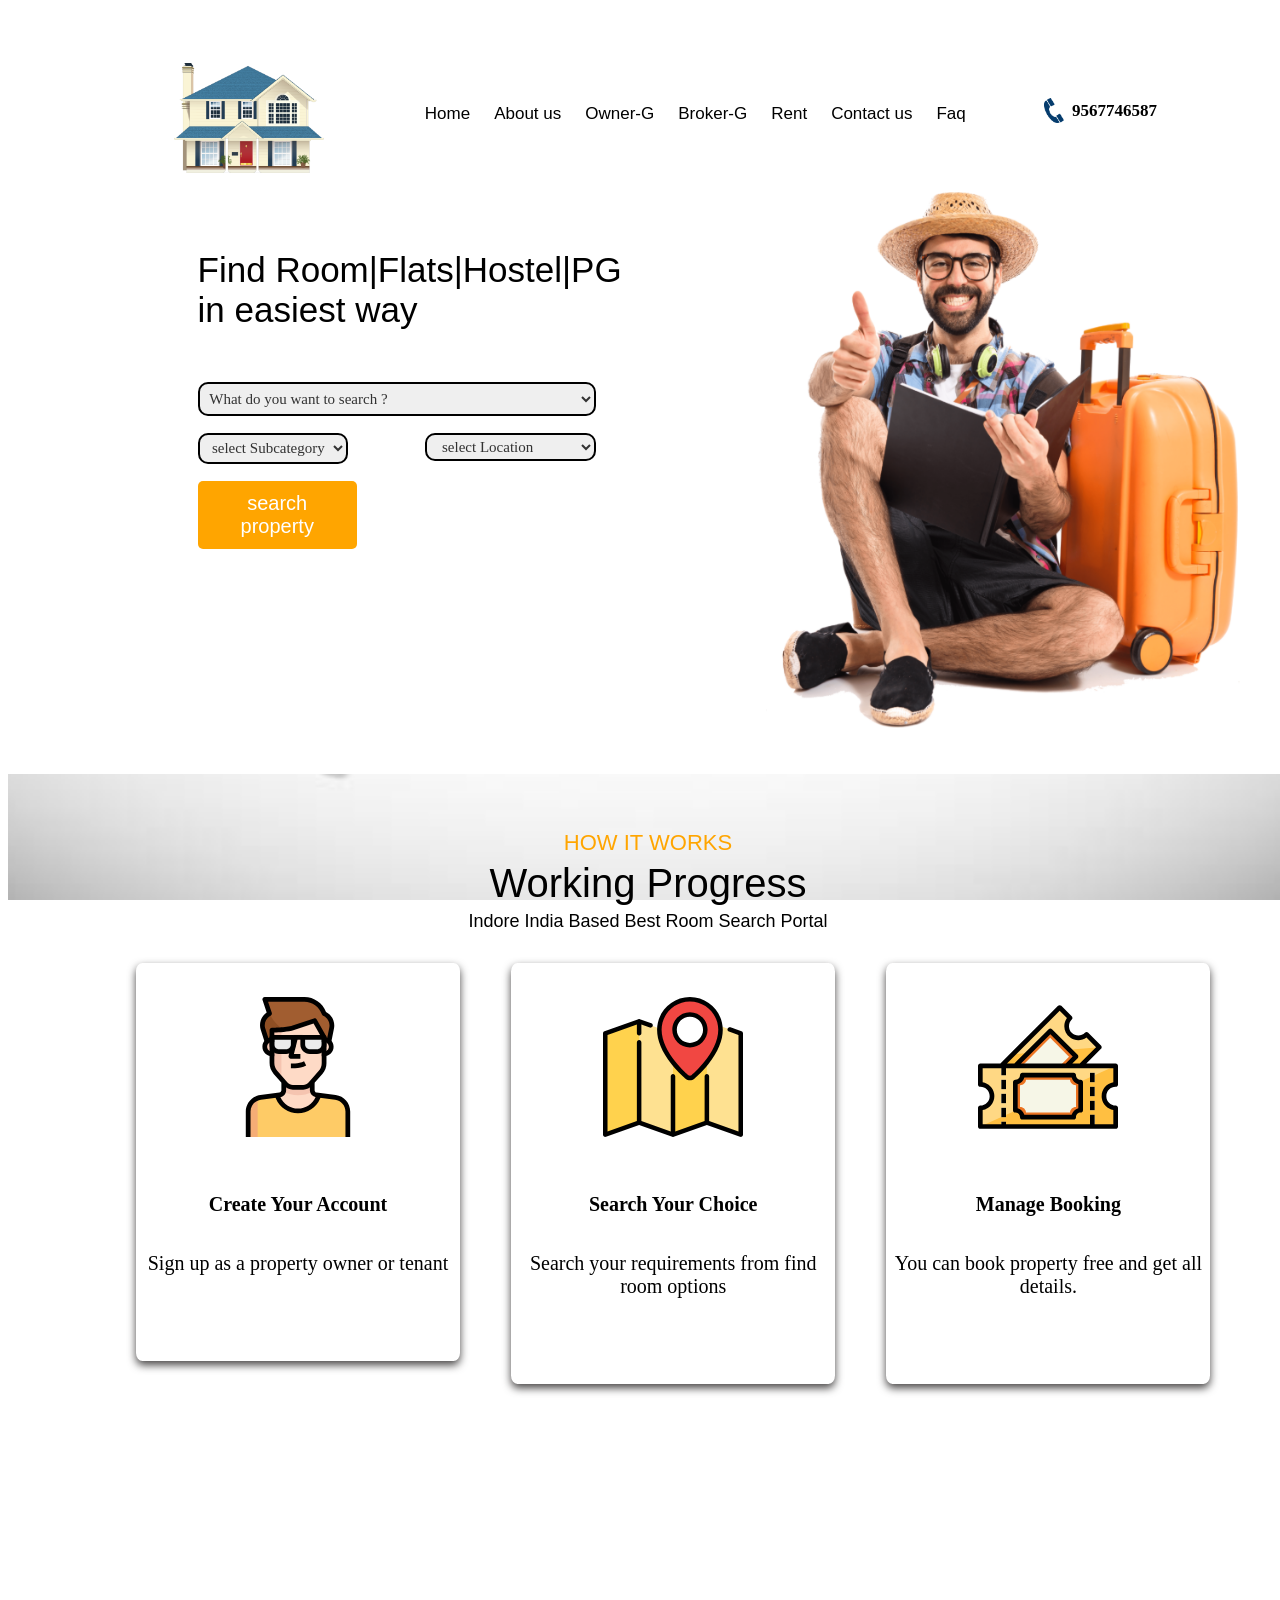
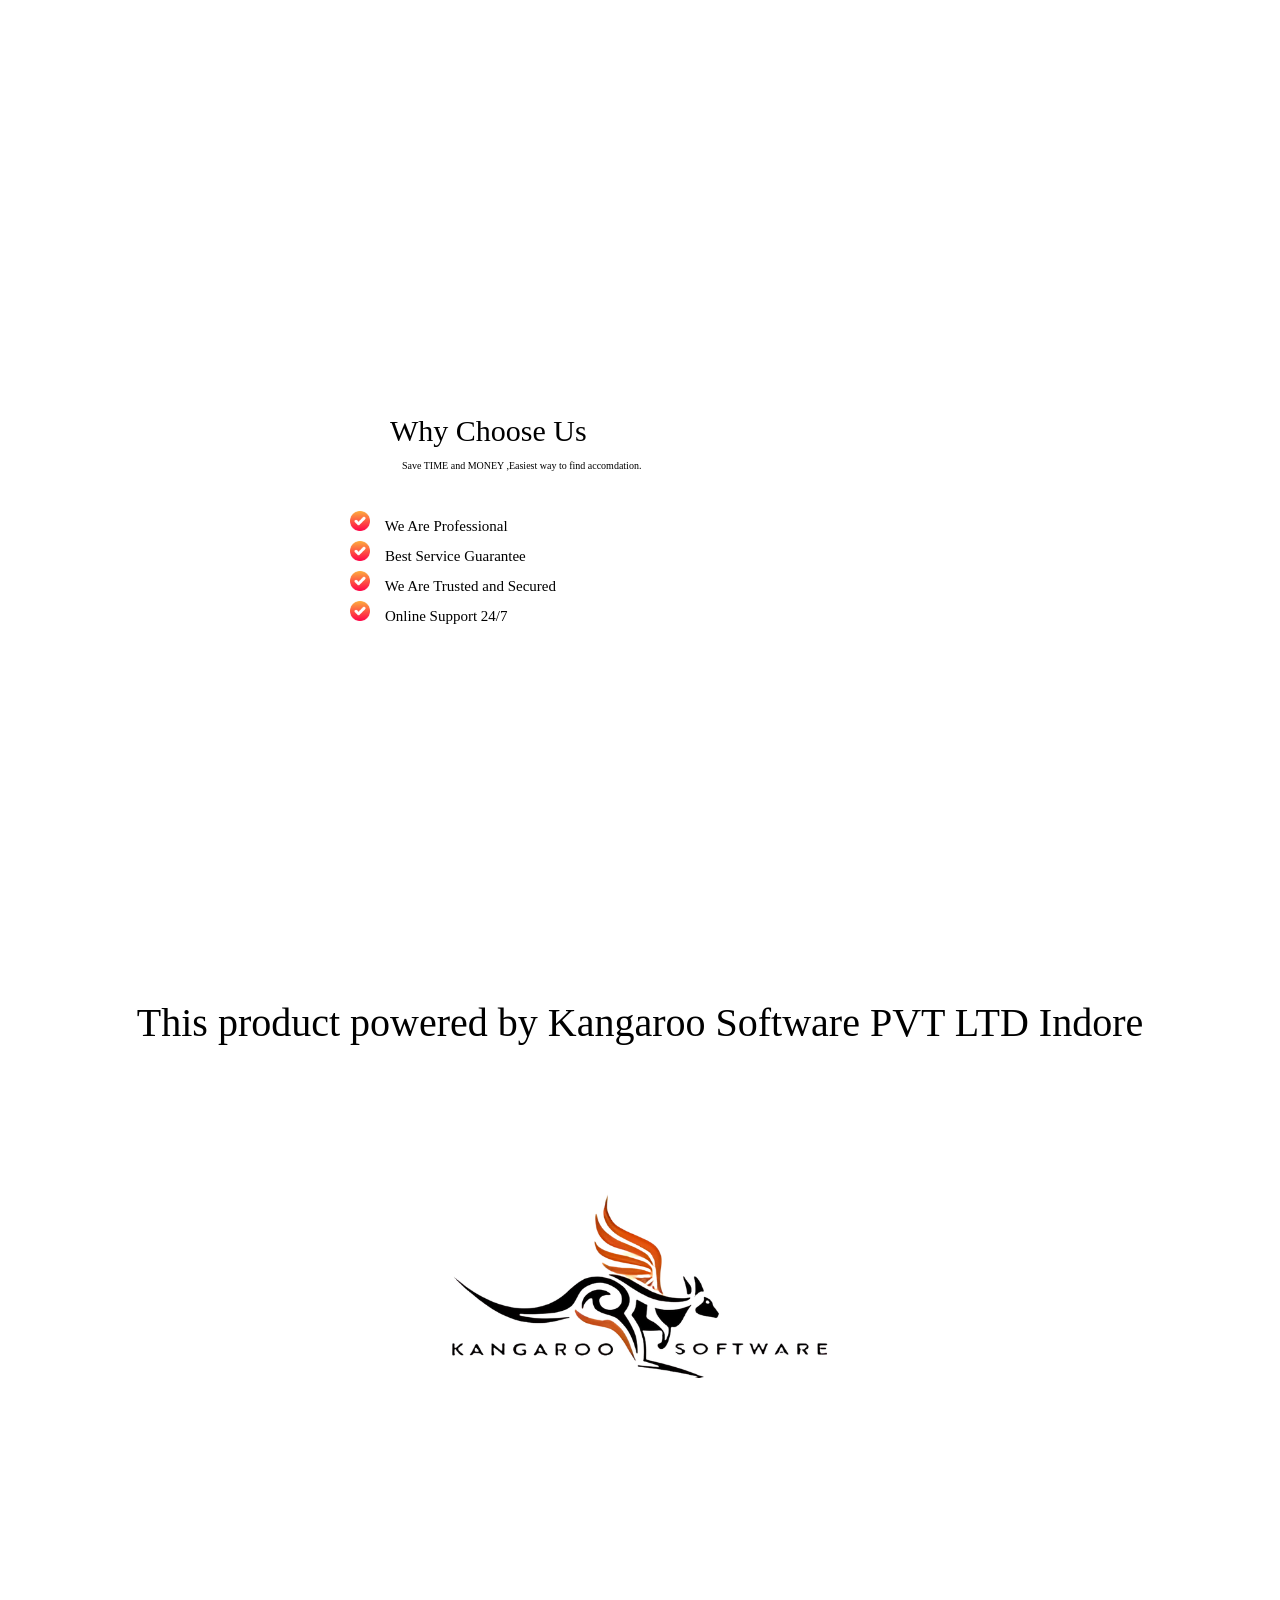
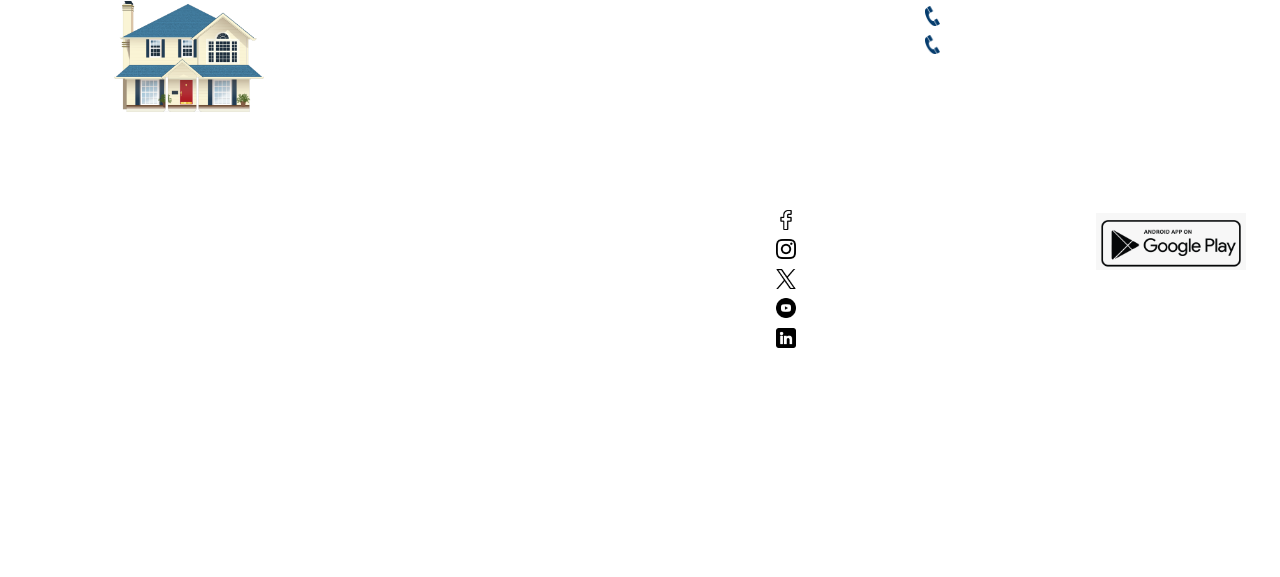
==== css/roomrent.html @ fcbe9afb "first commit" ====
<!DOCTYPE html>
<html lang="en">

<head>
    <meta charset="UTF-8">
    <meta name="viewport" content="width=device-width, initial-scale=1.0">
    <title>Rental Properties</title>

</head>
<style>
    .main2 {
        background-image: url(img/istockphoto-940404500-612x612.jpg);
        background-size: cover;
        background-repeat: no-repeat;
        background-position: center;
        background-attachment: fixed;
        height: 100vh;
        width: 100vw;

    }

    .div1 {
        padding-top: 4%;
        text-align: center;

    }

    .div1 p {
        font-family: 'Gill Sans', 'Gill Sans MT', Calibri, 'Trebuchet MS', sans-serif;
        margin: 5px;
    }

    .div2 {
        background-color: rgb(255, 255, 255);
        float: left;
        width: 25%;
        margin: 2%;
        text-align: center;
        border: 2px solid rgb(255, 255, 255);
        border-radius: 2%;
        box-shadow: 0 4px 8px 0 rgb(71, 69, 69);



    }

    .div2 img {
        width: 140px;
        padding-top: 10%;
    }

    .div2p1 {
        font-size: 20px;
        font-weight: bold;
        padding-top: 10%;
    }

    .div2p2 {
        font-size: 20px;
        padding-top: 5%;
        padding-bottom: 20%;
    }

    .main3 {
        background-image: url(img/pexels-fotoaibe-1571460.jpg);
        background-size: cover;
        background-repeat: no-repeat;
        background-position: center;
        height: 100vh;
        width: 100vw;
        display: flex;
        justify-content: center;
        align-items: center;
        text-align: center;

        background-attachment: fixed;

    }

    .main3 div {

        width: 600px;

        background-color: white;
        text-align: left;
        padding-top: 20px;
        padding-bottom: 20px;
        border: 2px solid white;
        border-radius: 10px;




    }

    .main3 div p {

        margin: 2%;
    }

    .main3 div div li {

        font-size: 15px;
        list-style-type: none;
        padding-top: 1%;

    }

    .main3 div div li img {
        width: 20px;


    }

    .main4 {
        text-align: center;
        margin: 0;

    }

    .main5 {
        background-image: url(img/home-interior-modern-dark-living-room-interior-black-empty-wall-mock-up-generative-ai-photo.jpeg);
        background-size: cover;
        background-repeat: no-repeat;
        background-position: center;
        /* height: 100vh; */
        width: 100vw;
        display: block;
        /* justify-content: space-evenly;  */
        /* align-items: center;  */
        /* text-align: center ; */

        background-attachment: fixed;
    }

    .main5 div {
        width: 100%;

        display: flex;
        justify-content: space-evenly;

        padding-top: 2%;




    }

    .main5 main {
        width: 100%;
        padding-left: 10%;
        padding-top: 3%;
        display: flex;
        justify-content: space-evenly;



    }

    .main5 main div {
        display: flex;
        flex-direction: column;
        gap: 5px;
        margin: 0;

    }

    .main5 main div p {
        font-weight: bold;
        color: white;
        font-size: 17px;
        margin: 0;

    }

    .main5 main div ul {
        list-style: none;
        padding: 0;


    }



    .main5 main div ul li {
        margin: 5px 0;
        color: white;
        text-decoration: underline;

    }
</style>

<body>

    <header style="margin: top 0px ; ">
        <div style="width: 25%; float: left;padding-right: 2%; padding-top: 55px; " align="Right">
            <img style="width: 150px;" src="img/house-1429409_1920.png" alt="log image">
        </div>
        <div style="width: 50%; float: left;padding-top: 80px;padding-bottom: 34px;">
            <ul align="center">
                <li
                    style="display: inline-block; padding-left: 20px; font-size: 17px; font-family:Verdana, Geneva, Tahoma, sans-serif;">
                    <a style="color: black; text-decoration: none; " href="http://">Home</a></li>
                <li
                    style="display: inline-block; padding-left: 20px; font-size: 17px; font-family:Verdana, Geneva, Tahoma, sans-serif;">
                    <a style="color: black; text-decoration: none; " href="http://">About us</a></li>
                <li
                    style="display: inline-block; padding-left: 20px; font-size: 17px; font-family:Verdana, Geneva, Tahoma, sans-serif;">
                    <a style="color: black; text-decoration: none; " href="http://">Owner-G</a></li>
                <li
                    style="display: inline-block; padding-left: 20px; font-size: 17px; font-family:Verdana, Geneva, Tahoma, sans-serif;">
                    <a style="color: black; text-decoration: none; " href="http://">Broker-G</a></li>
                <li
                    style="display: inline-block; padding-left: 20px; font-size: 17px; font-family:Verdana, Geneva, Tahoma, sans-serif;">
                    <a style="color: black; text-decoration: none; " href="http://">Rent</a></li>
                <li
                    style="display: inline-block; padding-left: 20px; font-size: 17px; font-family:Verdana, Geneva, Tahoma, sans-serif;">
                    <a style="color: black; text-decoration: none; " href="http://">Contact us</a></li>
                <li
                    style="display: inline-block; padding-left: 20px; font-size: 17px; font-family:Verdana, Geneva, Tahoma, sans-serif;">
                    <a style="color: black; text-decoration: none; " href="http://">Faq</a></li>

            </ul>
        </div>

        <div style="width: 15%; float: left;padding-top: 85px;padding-left: 5%; ">
            <li type="none" style="display: flex; align-items: center; "> <img width="20px" height=auto
                    src="img/phone-651704_1280.png" alt="">
                <p style="margin: 4%; font-size: 17px; font-weight:700; ">9567746587</p>
            </li>

        </div>


    </header>
    <div style="clear: both;"></div>

    <!-- Middel part -->
    <main>
        <div style="  width: 45%; float: left;padding-left: 15%; padding-top: 3%;">
            <p style="font-size: 35px; font-family:sans-serif;">Find Room|Flats|Hostel|PG<br>
                in easiest way</p>

            <div style="padding-top: 3%;">
                <label for="What do you want to search ? "></label>
                <select
                    style="width: 70%; color: rgb(50, 50, 50); font-size: 15px;padding: 1%;font-family:Verdana; border: 2px solid black; border-radius: 10px;">
                    <option value="Room">What do you want to search ? </option>
                    <option value="flat">flat</option>
                    <option value="flat">flat</option>
                    <option value="flat">flat</option>

                </select>
            </div>

            <div style="padding-top: 3%;">
                <div style=" float: left; width: 40%;">
                    <label for="select Subcategory"></label>
                    <select
                        style=" color: rgb(50, 50, 50); font-size: 15px;padding: 2%;font-family:Verdana; border: 2px solid black; border-radius: 10px;">
                        <option value="Room">&nbsp;select Subcategory</option>
                        <option value="flat">flat</option>
                        <option value="flat">flat</option>
                        <option value="flat">flat</option>

                    </select>
                </div>
                <div style=" float: right; width: 60%; ">
                    <label for="select Subcategory"></label>
                    <select
                        style=" width: 50%;color: rgb(50, 50, 50); font-size: 15px;padding: 1%;font-family:Verdana; border: 2px solid black; border-radius: 10px;">
                        <option value="Room">&nbsp;&nbsp;select Location</option>
                        <option value="flat">flat</option>
                        <option value="flat">flat</option>
                        <option value="flat">flat</option>

                    </select>
                </div>
            </div>
            <div style="clear: both;"></div>

            <button
                style=" margin-top: 3%; padding: 2%; font-size: 20px; color: white;  background-color: orange;border: none; border-radius: 5px; width: 28%;">
                search property</button>


        </div>
        <div style=" width: 40%;float: right;">
            <img style="width: 500px;" src="img/Screenshot 2024-12-18 163545.png" alt="">
        </div>

        <div style="clear: both;"></div>
    </main>
    <main class="main2">
        <div class="div1">
            <p style="color: orange; font-size: 22px;">HOW IT WORKS</p>
            <p style="color: rgb(0, 0, 0); font-size: 40px;">Working Progress</p>
            <p style="color: rgb(0, 0, 0); font-size: 18px;">Indore India Based Best Room Search Portal</p>
        </div>

        <div class="div2" style="margin-left: 10%;">
            <img src="img/1.svg" alt="">
            <p class="div2p1">Create Your Account</p>
            <p class="div2p2">Sign up as a property owner or tenant </p>
        </div>
        <div class="div2">
            <img src="img/2.svg" alt="">
            <p class="div2p1">Search Your Choice</p>
            <p class="div2p2">Search your requirements from find room options</p>
        </div>
        <div class="div2">
            <img src="img/3.svg" alt="">
            <p class="div2p1">Manage Booking</p>
            <p class="div2p2">You can book property free and get all details.</p>
        </div>
    </main>

    <main class="main3">

        <div>
            <p style="font-size: 30px; padding-left: 5%;">Why Choose Us</p>
            <p style="font-size: 10px; padding-left: 7%;">Save TIME and MONEY ,Easiest way to find accomdation.</p>

            <div>
                <li>
                    <img src="img/check.png" alt=""> &nbsp;&nbsp; We Are Professional
                </li>
                <li>
                    <img src="img/check.png" alt=""> &nbsp;&nbsp; Best Service Guarantee
                </li>
                <li>
                    <img src="img/check.png" alt=""> &nbsp;&nbsp; We Are Trusted and Secured
                </li>
                <li>
                    <img src="img/check.png" alt=""> &nbsp;&nbsp; Online Support 24/7
                </li>
            </div>


        </div>

    </main>

    <main class="main4">
        <p style=" margin-top: 2%;margin-bottom: 0; font-size: 40px; font-family: 'Times New Roman', Times, serif;">This
            product powered by Kangaroo Software PVT LTD Indore</p>

        <img style="width: 500px;" src="img/logo.png" alt="">
    </main>

    <main class="main5">
        <div>
            <div>
                <img style="width: 150px;" src="img/house-1429409_1920.png" alt="log image">
            </div>
            <div>
                <p style="color: white;margin: 0; font-size: 20px; padding-left: 25%;"> Book your accommodation, without
                    any <br> brokerage amount !!! </p>
            </div>
            <div style=" display: block; padding-left: 15%; ">
                <li type="none" style="display: flex; align-items: center; "> <img width="15px" height=auto
                        src="img/phone-651704_1280.png" alt="">
                    <p style="margin: 1.5%; color: white;">info@example.com</p>
                </li>
                <li type="none" style="display: flex; align-items: center; color: white;"> <img width="15px" height=auto
                        src="img/phone-651704_1280.png" alt="">
                    <p style="margin: 1.5%;">0731-4994662, +919630623876</p>
                </li>

            </div>

        </div>

        <main>
            <div>
                <p>Find</p>
                <ul>
                    <li>Appartments</li>
                    <li>Rooms</li>
                    <li>Hostels</li>
                    <li>House</li>
                    <li>PG</li>
                </ul>


            </div>
            <div>
                <p>Quick links</p>
                <ul>
                    <li>Faq</li>
                    <li>About us</li>
                    <li>Contact us</li>
                    <li>Terms And Conditions</li>

                </ul>
            </div>
            <div>

                <p>Social links</p>
                <img width="20px" src="img/facebook.png" alt="">
                <img width="20px" src="img/instagram.png" alt="">
                <img width="20px" src="img/twitter.png" alt="">
                <img width="20px" src="img/youtube.png" alt="">
                <img width="20px" src="img/linkedin.png" alt="">
            </div>
            <div  style="padding-bottom: 6%;">
                <p>Download app</p>
                <img width="150px" src="img/gp.png" alt="">
            </div>
        </main>
        <div>
            <p style="font-size: 20px; padding-top: 10%;color: white;">© 2021-24 All rights reserved by EroomRent developed by
                Kangaroo Software PVT LTD.</p>
        </div>

    </main>






</body>

</html>
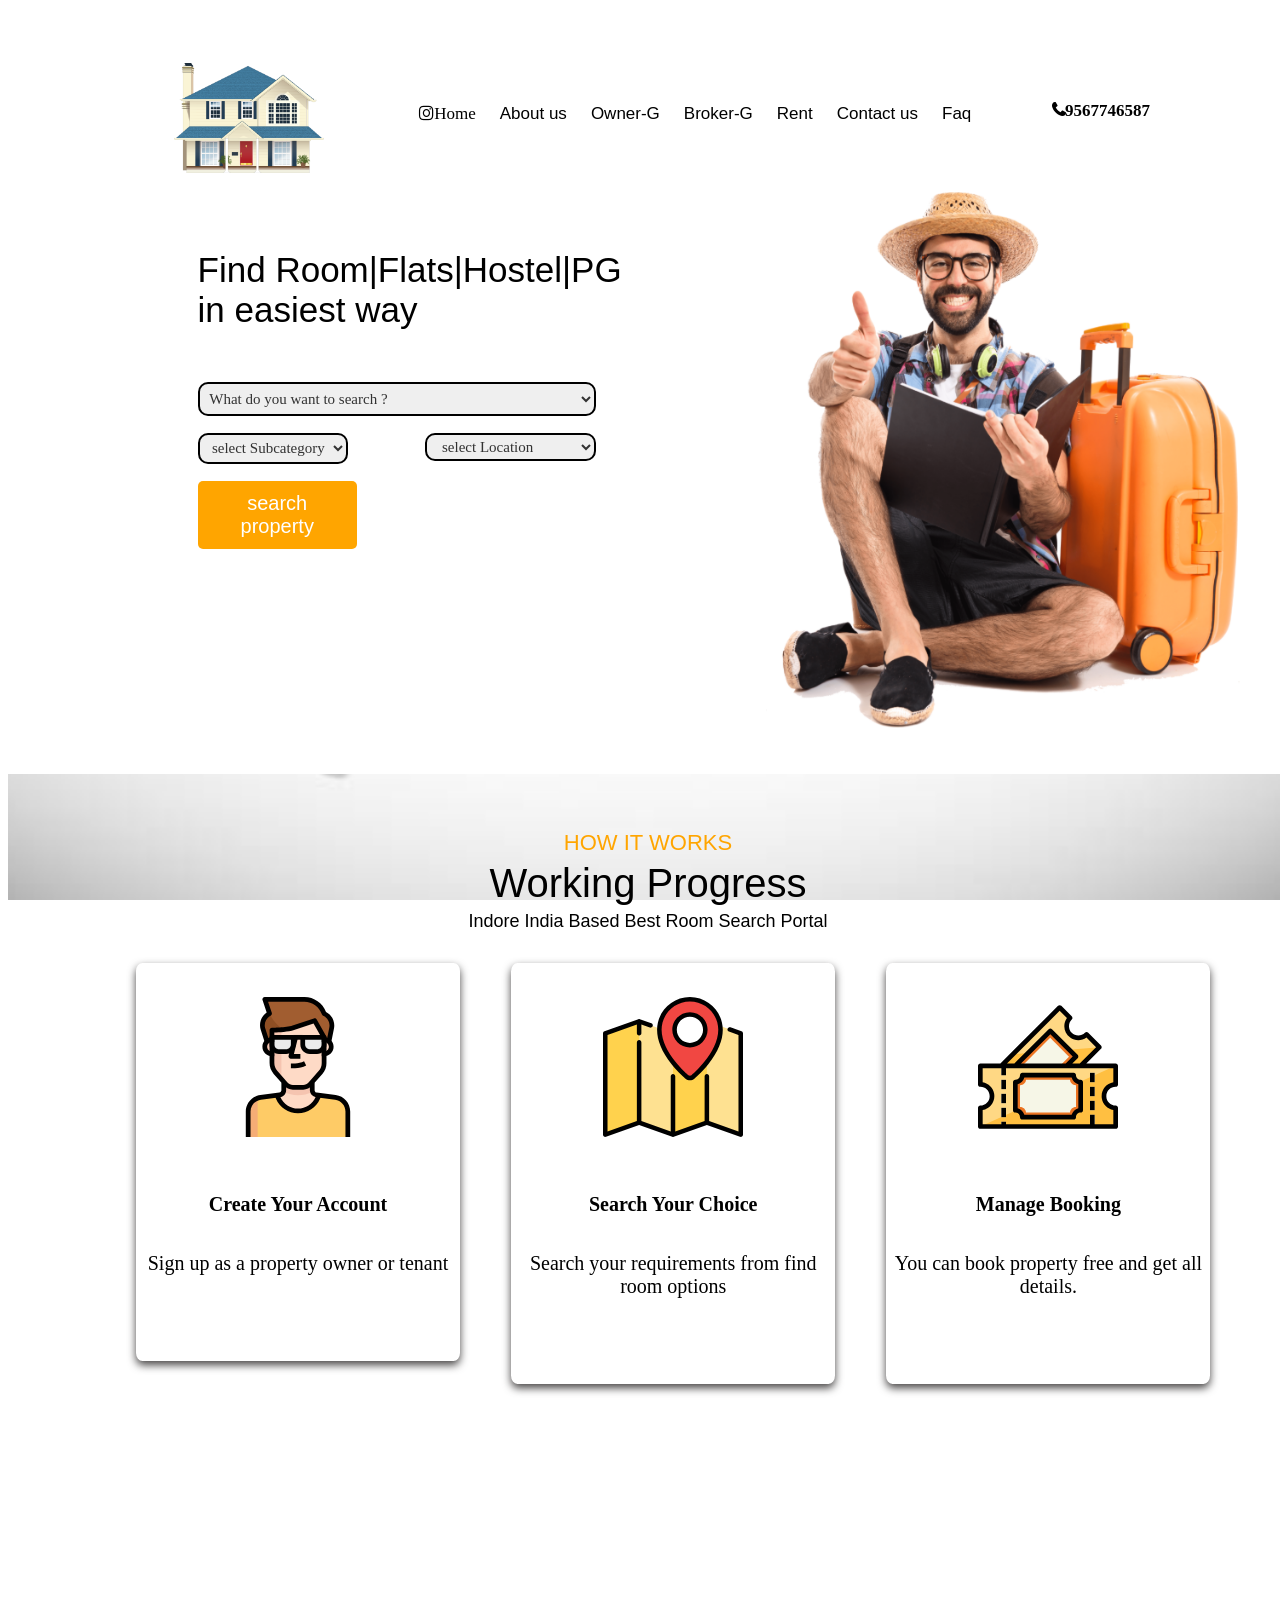
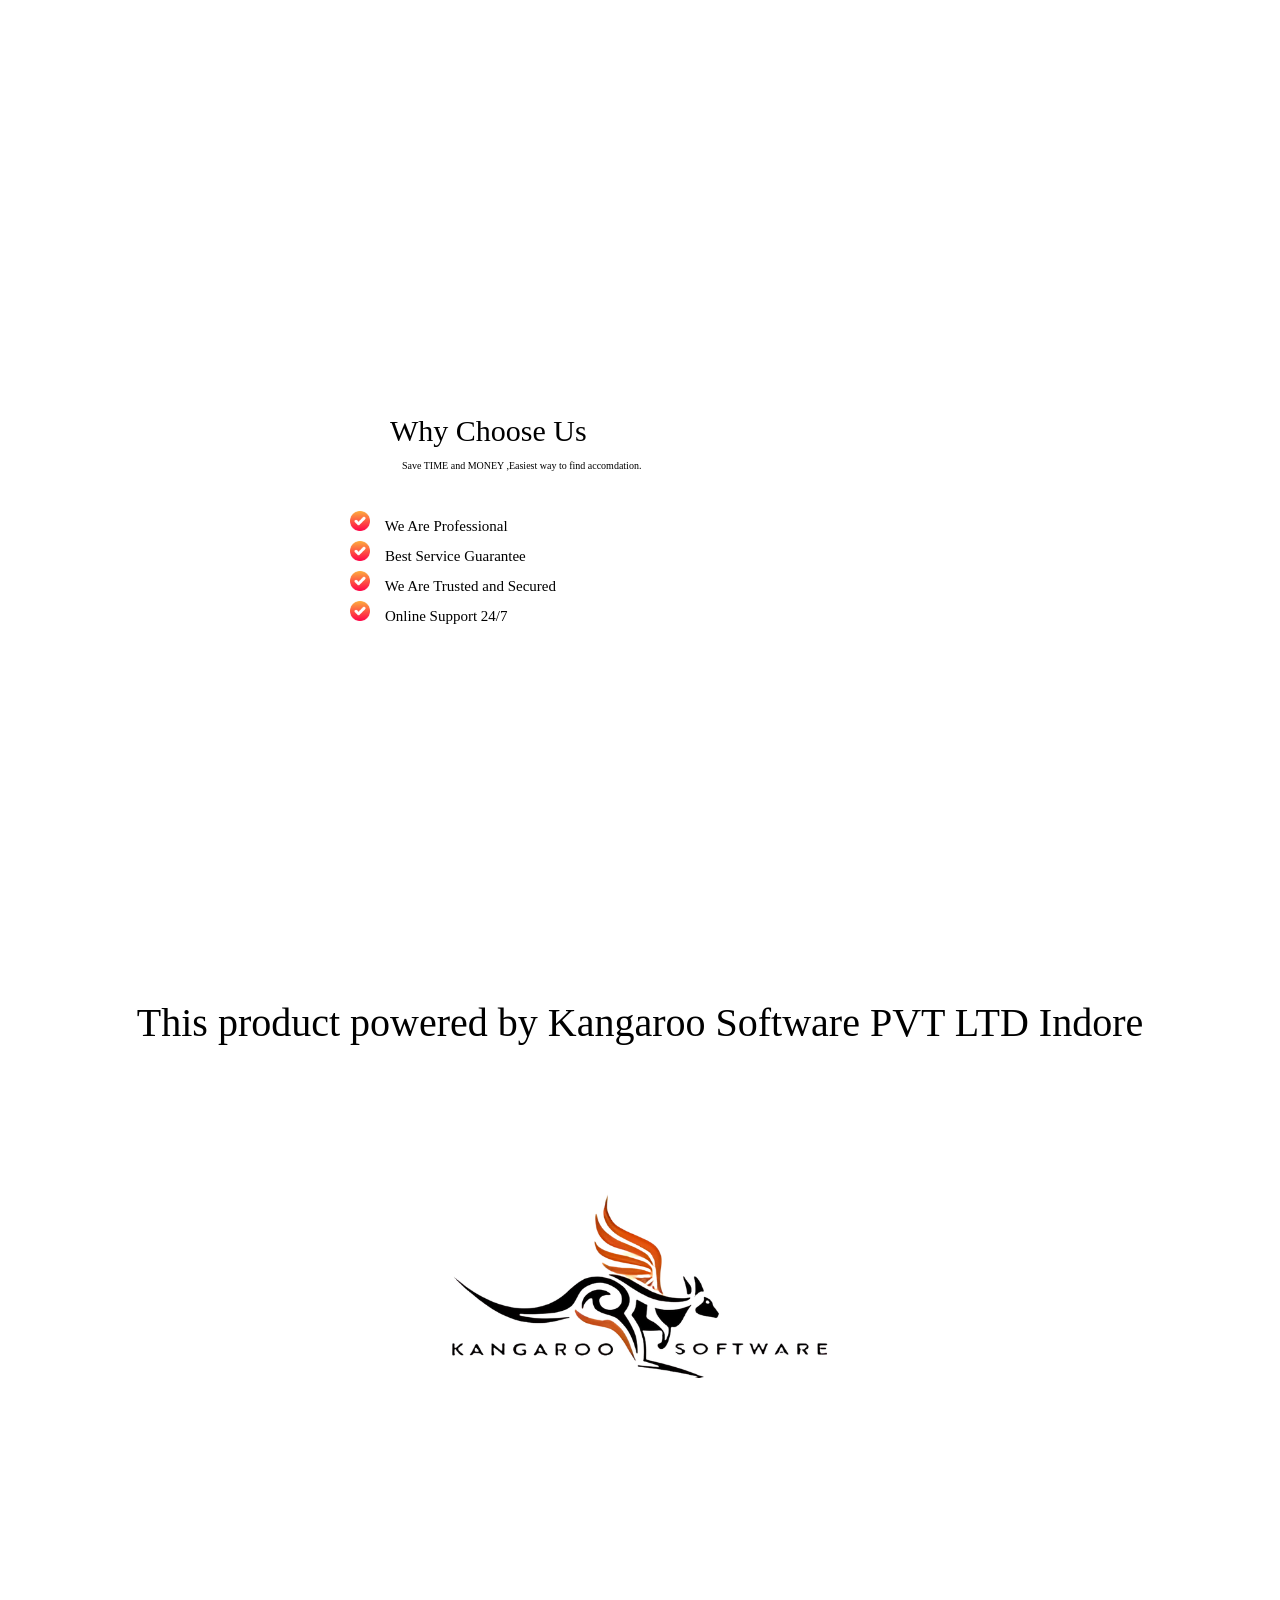
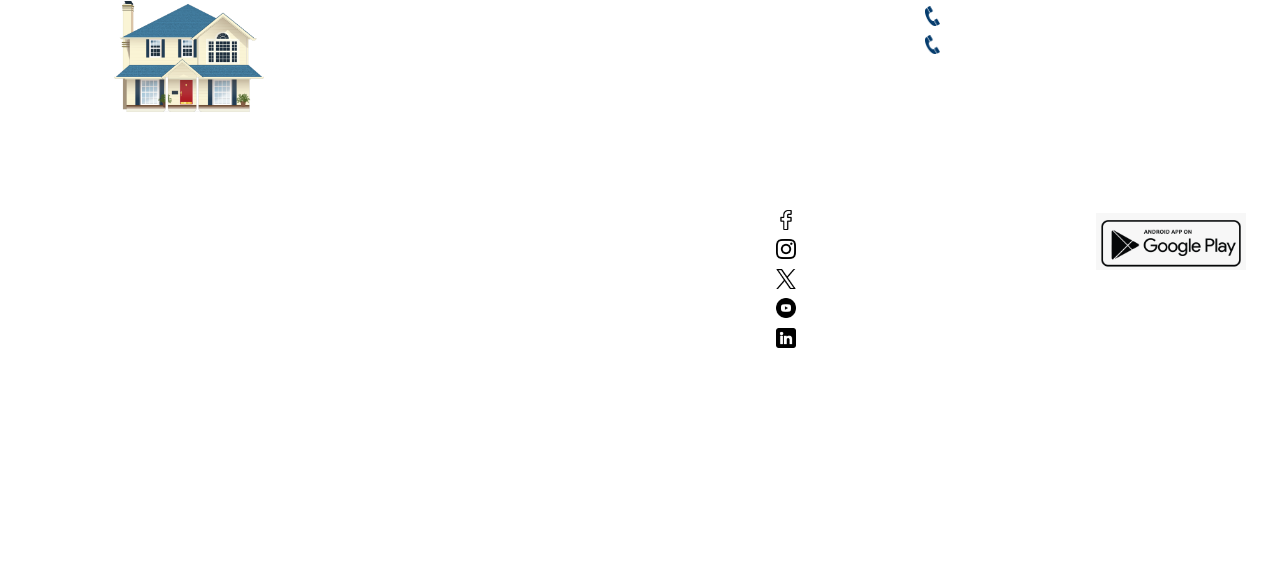
==== commit 25564800: "facebook commit message" ====
--- a/css/roomrent.html
+++ b/css/roomrent.html
@@ -4,6 +4,7 @@
 <head>
     <meta charset="UTF-8">
     <meta name="viewport" content="width=device-width, initial-scale=1.0">
+    <link rel="stylesheet" href="https://cdnjs.cloudflare.com/ajax/libs/font-awesome/4.7.0/css/font-awesome.min.css">
     <title>Rental Properties</title>
 
 </head>
@@ -200,33 +201,40 @@
             <ul align="center">
                 <li
                     style="display: inline-block; padding-left: 20px; font-size: 17px; font-family:Verdana, Geneva, Tahoma, sans-serif;">
-                    <a style="color: black; text-decoration: none; " href="http://">Home</a></li>
-                <li
-                    style="display: inline-block; padding-left: 20px; font-size: 17px; font-family:Verdana, Geneva, Tahoma, sans-serif;">
-                    <a style="color: black; text-decoration: none; " href="http://">About us</a></li>
-                <li
-                    style="display: inline-block; padding-left: 20px; font-size: 17px; font-family:Verdana, Geneva, Tahoma, sans-serif;">
-                    <a style="color: black; text-decoration: none; " href="http://">Owner-G</a></li>
-                <li
-                    style="display: inline-block; padding-left: 20px; font-size: 17px; font-family:Verdana, Geneva, Tahoma, sans-serif;">
-                    <a style="color: black; text-decoration: none; " href="http://">Broker-G</a></li>
-                <li
-                    style="display: inline-block; padding-left: 20px; font-size: 17px; font-family:Verdana, Geneva, Tahoma, sans-serif;">
-                    <a style="color: black; text-decoration: none; " href="http://">Rent</a></li>
-                <li
-                    style="display: inline-block; padding-left: 20px; font-size: 17px; font-family:Verdana, Geneva, Tahoma, sans-serif;">
-                    <a style="color: black; text-decoration: none; " href="http://">Contact us</a></li>
-                <li
-                    style="display: inline-block; padding-left: 20px; font-size: 17px; font-family:Verdana, Geneva, Tahoma, sans-serif;">
-                    <a style="color: black; text-decoration: none; " href="http://">Faq</a></li>
+                    <a style="color: black; text-decoration: none; " href="http://" class="fa fa-instagram">Home</a>
+                </li>
+                <li
+                    style="display: inline-block; padding-left: 20px; font-size: 17px; font-family:Verdana, Geneva, Tahoma, sans-serif;">
+                    <a style="color: black; text-decoration: none; " href="http://">About us</a>
+                </li>
+                <li
+                    style="display: inline-block; padding-left: 20px; font-size: 17px; font-family:Verdana, Geneva, Tahoma, sans-serif;">
+                    <a style="color: black; text-decoration: none; " href="http://">Owner-G</a>
+                </li>
+                <li
+                    style="display: inline-block; padding-left: 20px; font-size: 17px; font-family:Verdana, Geneva, Tahoma, sans-serif;">
+                    <a style="color: black; text-decoration: none; " href="http://">Broker-G</a>
+                </li>
+                <li
+                    style="display: inline-block; padding-left: 20px; font-size: 17px; font-family:Verdana, Geneva, Tahoma, sans-serif;">
+                    <a style="color: black; text-decoration: none; " href="http://">Rent</a>
+                </li>
+                <li
+                    style="display: inline-block; padding-left: 20px; font-size: 17px; font-family:Verdana, Geneva, Tahoma, sans-serif;">
+                    <a style="color: black; text-decoration: none; " href="http://">Contact us</a>
+                </li>
+                <li
+                    style="display: inline-block; padding-left: 20px; font-size: 17px; font-family:Verdana, Geneva, Tahoma, sans-serif;">
+                    <a style="color: black; text-decoration: none; " href="http://">Faq</a>
+                </li>
 
             </ul>
         </div>
 
         <div style="width: 15%; float: left;padding-top: 85px;padding-left: 5%; ">
-            <li type="none" style="display: flex; align-items: center; "> <img width="20px" height=auto
-                    src="img/phone-651704_1280.png" alt="">
-                <p style="margin: 4%; font-size: 17px; font-weight:700; ">9567746587</p>
+            <li type="none" style="display: flex; align-items: center; ">
+                <!-- <img width="20px" height=auto src="img/phone-651704_1280.png" alt=""> -->
+                <p style="margin: 4%; font-size: 17px; font-weight:700;  " class="fa fa-phone">9567746587</p>
             </li>
 
         </div>
@@ -403,13 +411,14 @@
                 <img width="20px" src="img/youtube.png" alt="">
                 <img width="20px" src="img/linkedin.png" alt="">
             </div>
-            <div  style="padding-bottom: 6%;">
+            <div style="padding-bottom: 6%;">
                 <p>Download app</p>
                 <img width="150px" src="img/gp.png" alt="">
             </div>
         </main>
         <div>
-            <p style="font-size: 20px; padding-top: 10%;color: white;">© 2021-24 All rights reserved by EroomRent developed by
+            <p style="font-size: 20px; padding-top: 10%;color: white;">© 2021-24 All rights reserved by EroomRent
+                developed by
                 Kangaroo Software PVT LTD.</p>
         </div>
 
